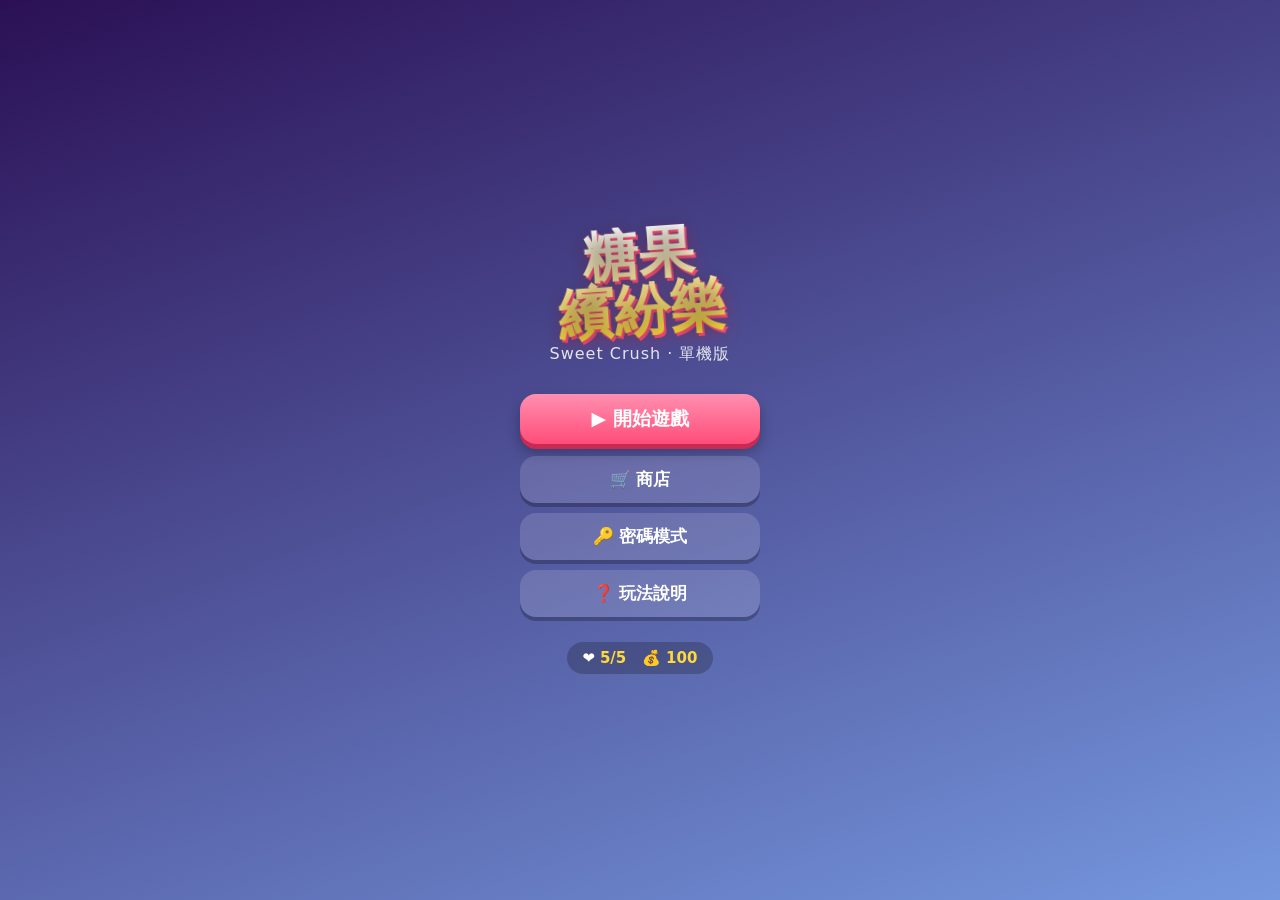
==== sweet-crush/index.html @ f41214f6 "重整結構：糖果遊戲移至 sweet-crush/ 子資料夾，根目錄新增程式集入口頁 Co-Authored-By: Claude Opus 4.8 (1M context) <noreply@anth" ====
<!DOCTYPE html>
<html lang="zh-Hant">
<head>
  <meta charset="UTF-8">
  <meta name="viewport" content="width=device-width, initial-scale=1.0, maximum-scale=1.0, user-scalable=no">
  <title>糖果繽紛樂 Sweet Crush</title>
  <link rel="stylesheet" href="css/style.css">
</head>
<body>
  <div id="app">

    <!-- ===== 首頁 ===== -->
    <section id="screen-home" class="screen active">
      <div class="home-inner">
        <h1 class="logo">糖果<br>繽紛樂</h1>
        <p class="subtitle">Sweet Crush · 單機版</p>
        <button id="btn-play" class="btn big">▶ 開始遊戲</button>
        <button id="btn-home-shop" class="btn ghost">🛒 商店</button>
        <button id="btn-home-code" class="btn ghost">🔑 密碼模式</button>
        <button id="btn-how" class="btn ghost">❓ 玩法說明</button>
        <div class="res-bar home-res">
          <span>❤️ <b class="res-lives">5/5</b><span class="res-life-timer"></span></span>
          <span>💰 <b class="res-coins">100</b></span>
        </div>
      </div>
    </section>

    <!-- ===== 關卡地圖 ===== -->
    <section id="screen-map" class="screen">
      <header class="topbar">
        <button id="btn-map-back" class="btn icon">←</button>
        <div class="res-bar">
          <span>❤️ <b class="res-lives">5/5</b><span class="res-life-timer"></span></span>
          <span>💰 <b class="res-coins">100</b></span>
        </div>
        <div class="topbar-actions">
          <button id="btn-map-shop" class="btn icon">🛒</button>
          <button id="btn-map-code" class="btn icon">🔑</button>
        </div>
      </header>
      <h2 class="screen-title">選擇關卡</h2>
      <div id="map-list" class="map-list"></div>
    </section>

    <!-- ===== 開始前 ===== -->
    <section id="screen-pre" class="screen">
      <div class="pre-card">
        <h2 id="pre-title">第 1 關</h2>
        <p id="pre-goal" class="pre-goal"></p>
        <button id="btn-pre-start" class="btn big">開始！</button>
        <button id="btn-pre-back" class="btn ghost">返回</button>
      </div>
    </section>

    <!-- ===== 遊戲畫面 ===== -->
    <section id="screen-game" class="screen">
      <header class="topbar game-top">
        <button id="btn-game-back" class="btn icon">←</button>
        <div class="hud-block"><span class="hud-label">分數</span><span id="hud-score" class="hud-val">0</span></div>
        <div class="hud-block"><span class="hud-label">步數</span><span id="hud-moves" class="hud-val">0</span></div>
        <button id="btn-game-code" class="btn icon">🔑</button>
      </header>

      <div class="goal-row">
        <div id="hud-goal" class="hud-goal"></div>
        <div class="goal-track"><div id="goal-bar" class="goal-bar"></div></div>
      </div>

      <div class="board-wrap">
        <div id="board" class="board"></div>
      </div>

      <div class="booster-bar">
        <button id="btn-hammer" class="booster"><span class="b-ico">🔨</span><span id="cnt-hammer" class="b-cnt">0</span></button>
        <button id="btn-shuffle" class="booster"><span class="b-ico">🔀</span><span id="cnt-shuffle" class="b-cnt">0</span></button>
        <button id="btn-moves" class="booster"><span class="b-ico">➕</span><span id="cnt-moves" class="b-cnt">0</span></button>
      </div>
    </section>

    <!-- ===== 彈窗 ===== -->
    <div id="modal-overlay" class="overlay"></div>

    <div id="modal-win" class="modal">
      <h2>🎉 過關！</h2>
      <div id="win-stars" class="big-stars"></div>
      <p>分數：<b id="win-score">0</b></p>
      <p>獲得金幣：<b id="win-coins">+0</b></p>
      <button id="btn-next" class="btn big">下一關 ▶</button>
      <button id="btn-win-map" class="btn ghost">關卡地圖</button>
    </div>

    <div id="modal-lose" class="modal">
      <h2>😢 失敗了</h2>
      <p id="lose-reason"></p>
      <p>分數：<b id="lose-score">0</b></p>
      <button id="btn-retry" class="btn big">重玩</button>
      <button id="btn-lose-map" class="btn ghost">關卡地圖</button>
    </div>

    <div id="modal-code" class="modal">
      <h2>🔑 密碼模式</h2>
      <p class="modal-sub">輸入密碼解鎖內容（取代課金）</p>
      <input id="code-input" class="code-input" type="text" placeholder="輸入密碼…" autocomplete="off">
      <button id="btn-code-redeem" class="btn big">兌換</button>
      <div id="code-result" class="code-result"></div>
      <button class="btn ghost" data-close>關閉</button>
    </div>

    <div id="modal-shop" class="modal">
      <h2>🛒 商店</h2>
      <p class="modal-sub">用金幣購買道具</p>
      <div id="shop-list" class="shop-list"></div>
      <div class="res-bar"><span>目前金幣：💰 <b class="res-coins">0</b></span></div>
      <button class="btn ghost" data-close>關閉</button>
    </div>

    <div id="modal-help" class="modal">
      <h2>❓ 玩法說明</h2>
      <div class="help-body">
        <p>🔄 <b>交換</b>相鄰糖果，湊成 3 顆以上同色即可消除。</p>
        <p>🍬 消除 <b>4 顆</b>一線 → <b>條紋糖</b>（清整行/整列）。</p>
        <p>✨ 消除 <b>L / T 形</b> → <b>包裝糖</b>（炸 3×3）。</p>
        <p>🌈 消除 <b>5 顆</b>一線 → <b>彩色炸彈</b>（清除同色全部）。</p>
        <p>💥 兩顆特殊糖<b>互相交換</b>會觸發更強組合技！</p>
        <p>🎯 分數關：步數內達標。🟦 果凍關：清光所有果凍格。</p>
        <p>🌰 食材關：把食材消到棋盤<b>最底部</b>收集（食材不能交換、不會被消除）。</p>
        <p>🧊 糖霜：擋住格子，<b>消除它旁邊</b>的糖果就能一層層打破。</p>
        <p>🕳️ 造型棋盤：後段關卡盤面不是方形，會有空洞。</p>
        <p>🔑 想要道具或解鎖內容？到「密碼模式」輸入密碼。</p>
      </div>
      <button class="btn ghost" data-close>知道了</button>
    </div>

    <div id="toast" class="toast"></div>
  </div>

  <script src="js/engine.js"></script>
  <script src="js/data.js"></script>
  <script src="js/game.js"></script>
  <script src="js/ui.js"></script>
  <script src="js/main.js"></script>
</body>
</html>
---- sweet-crush/css/style.css ----
/* =========================================================================
 * style.css — 糖果繽紛樂
 * ========================================================================= */
* { margin: 0; padding: 0; box-sizing: border-box; -webkit-tap-highlight-color: transparent; }
:root {
  --c0: #ff5a7a; --c1: #ff9f43; --c2: #ffd93b;
  --c3: #5fd068; --c4: #4aa8ff; --c5: #b46cff;
  --bg1: #2b1055; --bg2: #7597de;
}
html, body { height: 100%; }
body {
  font-family: "Segoe UI", "Microsoft JhengHei", system-ui, sans-serif;
  background: linear-gradient(160deg, var(--bg1), var(--bg2));
  color: #fff; overflow: hidden; user-select: none;
}
#app { position: relative; width: 100%; height: 100vh; }

/* ---------- 畫面 ---------- */
.screen {
  position: absolute; inset: 0;
  display: none; flex-direction: column; align-items: center;
  padding: 14px; overflow-y: auto;
}
.screen.active { display: flex; }

/* ---------- 按鈕 ---------- */
.btn {
  border: none; border-radius: 16px; cursor: pointer;
  font-weight: 800; font-family: inherit; color: #fff;
  background: linear-gradient(180deg, #ff8fb0, #ff4d79);
  box-shadow: 0 5px 0 #c92a52, 0 8px 14px rgba(0,0,0,.3);
  padding: 12px 22px; font-size: 17px; transition: transform .08s, box-shadow .08s;
}
.btn:active { transform: translateY(3px); box-shadow: 0 2px 0 #c92a52, 0 4px 8px rgba(0,0,0,.3); }
.btn.big { width: 240px; max-width: 80vw; margin: 7px 0; font-size: 19px; }
.btn.ghost {
  background: rgba(255,255,255,.14); box-shadow: 0 4px 0 rgba(0,0,0,.25);
  width: 240px; max-width: 80vw; margin: 5px 0;
}
.btn.ghost:active { box-shadow: 0 1px 0 rgba(0,0,0,.25); }
.btn.icon {
  width: 44px; height: 44px; padding: 0; font-size: 20px; border-radius: 12px;
  background: rgba(255,255,255,.16); box-shadow: 0 3px 0 rgba(0,0,0,.22);
}
.btn.small { padding: 8px 14px; font-size: 14px; }

/* ---------- 首頁 ---------- */
.home-inner { margin: auto; display: flex; flex-direction: column; align-items: center; }
.logo {
  font-size: 56px; line-height: 1; text-align: center; font-weight: 900;
  background: linear-gradient(180deg, #fff, #ffd93b);
  -webkit-background-clip: text; background-clip: text; color: transparent;
  text-shadow: 0 4px 16px rgba(0,0,0,.35); margin-bottom: 6px;
  transform: rotate(-4deg); filter: drop-shadow(2px 3px 0 #ff4d79);
}
.subtitle { opacity: .85; margin-bottom: 22px; letter-spacing: 1px; }
.home-res { margin-top: 20px; }

/* ---------- 資源列 / topbar ---------- */
.res-bar {
  display: flex; gap: 16px; background: rgba(0,0,0,.22);
  padding: 7px 16px; border-radius: 20px; font-size: 15px;
}
.res-bar b { color: #ffd93b; }
.topbar {
  width: 100%; max-width: 560px; display: flex; align-items: center;
  justify-content: space-between; gap: 8px; margin-bottom: 8px;
}
.topbar-actions { display: flex; gap: 6px; }
.screen-title { margin: 6px 0 14px; font-size: 22px; }

/* ---------- 關卡地圖 ---------- */
.map-list { width: 100%; max-width: 480px; display: flex; flex-direction: column; gap: 10px; padding-bottom: 30px; }
.map-node {
  display: flex; align-items: center; gap: 12px; cursor: pointer;
  background: rgba(255,255,255,.14); border-radius: 16px; padding: 12px 14px;
  box-shadow: 0 3px 0 rgba(0,0,0,.2); transition: transform .1s;
}
.map-node:active { transform: scale(.98); }
.map-node.locked { opacity: .5; cursor: default; }
.map-num {
  width: 40px; height: 40px; border-radius: 50%; flex-shrink: 0;
  display: grid; place-items: center; font-weight: 900; font-size: 18px;
  background: linear-gradient(180deg, #ffd93b, #ff9f43); color: #6b3b00;
}
.map-info { flex: 1; }
.map-type { font-weight: 700; }
.map-goal { font-size: 13px; opacity: .8; }
.map-stars { font-size: 16px; }
.star { color: rgba(255,255,255,.3); }
.star.on { color: #ffd93b; text-shadow: 0 0 6px #ffd93b; }

/* ---------- 開始前 ---------- */
.pre-card {
  margin: auto; background: rgba(0,0,0,.25); padding: 30px 26px; border-radius: 22px;
  text-align: center; display: flex; flex-direction: column; align-items: center; gap: 6px;
}
.pre-card h2 { font-size: 28px; margin-bottom: 8px; }
.pre-goal { font-size: 17px; margin-bottom: 18px; opacity: .95; }
.pre-tip { font-size: 13px; opacity: .8; }

/* ---------- 遊戲 HUD ---------- */
.game-top { max-width: 560px; }
.hud-block {
  background: rgba(0,0,0,.25); border-radius: 14px; padding: 5px 16px;
  display: flex; flex-direction: column; align-items: center; min-width: 78px;
}
.hud-label { font-size: 11px; opacity: .75; }
.hud-val { font-size: 22px; font-weight: 900; color: #ffd93b; }
.goal-row { width: 100%; max-width: 560px; margin-bottom: 10px; }
.hud-goal { font-size: 15px; margin-bottom: 4px; text-align: center; }
.goal-track { height: 9px; background: rgba(0,0,0,.3); border-radius: 6px; overflow: hidden; }
.goal-bar { height: 100%; width: 0; background: linear-gradient(90deg, #5fd068, #ffd93b); transition: width .3s; }

/* ---------- 棋盤 ---------- */
.board-wrap { display: grid; place-items: center; flex: 1; min-height: 0; }
.board {
  position: relative; border-radius: 16px; padding: 0;
  background: rgba(0,0,0,.22); box-shadow: inset 0 0 0 3px rgba(255,255,255,.08), 0 10px 30px rgba(0,0,0,.35);
  touch-action: none;
}
.board.hammer-cursor { cursor: crosshair; }
.jelly-layer { position: absolute; inset: 0; }
.slot {
  position: absolute; width: var(--cell); height: var(--cell);
  border-radius: 10px;
}
.slot.alt { background: rgba(255,255,255,.05); }
.slot.jelly1 { background: rgba(120,200,255,.38); box-shadow: inset 0 0 0 2px rgba(180,230,255,.5); }
.slot.jelly2 { background: rgba(120,200,255,.6); box-shadow: inset 0 0 0 3px rgba(180,230,255,.7); }
/* 空洞：該格不存在 */
.slot.hole { background: transparent !important; box-shadow: none !important; }
/* 糖霜：覆蓋該格，要消旁邊才會破 */
.slot.ice {
  z-index: 3;
  background:
    repeating-linear-gradient(45deg, rgba(255,255,255,.55) 0 5px, rgba(200,235,255,.55) 5px 10px);
  box-shadow: inset 0 0 0 2px rgba(255,255,255,.85), inset 0 0 8px rgba(150,200,255,.7);
  border-radius: 8px;
}
.slot.ice2 { box-shadow: inset 0 0 0 4px #fff, inset 0 0 10px rgba(120,180,255,.9); }
.slot.ice::after {
  content: "🧊"; position: absolute; inset: 0; display: grid; place-items: center;
  font-size: calc(var(--cell) * .5); opacity: .9;
}

/* ---------- 糖果 ----------
 * 外層 .candy 只負責「定位」(translate)，內層 .ci 負責顏色與縮放動畫，
 * 兩者分離，避免動畫的 scale 覆蓋掉定位的 translate。
 */
.candy {
  position: absolute; width: var(--cell); height: var(--cell);
  will-change: transform; z-index: 2;
  transition: transform .28s cubic-bezier(.34,1.3,.64,1);
}
.candy.no-anim { transition: none !important; }
.ci {
  position: absolute; inset: 0; display: grid; place-items: center;
  transition: transform .12s; will-change: transform;
}
.ci .fruit { font-size: calc(var(--cell) * .74); line-height: 1; filter: drop-shadow(0 2px 3px rgba(0,0,0,.4)); pointer-events: none; }
/* 不再有彩色圓盤，::after 只作為特殊糖效果的圖層 */
.ci::after {
  content: ""; position: absolute; inset: 12%;
  border-radius: 40%; z-index: -1;
}

.candy.selected { z-index: 5; }
.candy.selected .ci { transform: scale(1.14); }
.candy.selected .ci::after { box-shadow: 0 0 0 3px #fff, 0 0 10px 2px rgba(255,255,255,.6); }

/* 條紋糖 */
.ci.striped-h::after,
.ci.striped-v::after {
  background-image: repeating-linear-gradient(var(--ang), rgba(255,255,255,0) 0 6px, rgba(255,255,255,.55) 6px 10px);
}
.ci.striped-h::after { --ang: 0deg; }
.ci.striped-v::after { --ang: 90deg; }
/* 包裝糖 */
.ci.wrapped::after {
  box-shadow: inset 0 0 0 3px rgba(255,255,255,.85), 0 0 14px 3px rgba(255,255,255,.7),
              inset 0 -3px 6px rgba(0,0,0,.25);
  animation: wrapglow 1s infinite alternate;
}
@keyframes wrapglow { to { box-shadow: inset 0 0 0 3px #fff, 0 0 22px 6px rgba(255,255,255,.95), inset 0 -3px 6px rgba(0,0,0,.25); } }
/* 彩色炸彈 */
.ci.bomb::after {
  background: conic-gradient(#ff5a7a, #ff9f43, #ffd93b, #5fd068, #4aa8ff, #b46cff, #ff5a7a);
  box-shadow: inset 0 0 0 3px rgba(0,0,0,.35), 0 0 14px rgba(255,255,255,.6);
  animation: spin 3s linear infinite;
}
.ci.bomb .bombcore {
  font-size: calc(var(--cell) * .42); color: #fff; z-index: 1;
  text-shadow: 0 0 6px #000; pointer-events: none;
}
@keyframes spin { to { transform: rotate(360deg); } }

.candy.clearing { z-index: 6; }
.candy.clearing .ci { animation: pop-out .23s ease forwards; }
@keyframes pop-out {
  40% { transform: scale(1.25); opacity: 1; }
  100% { transform: scale(0); opacity: 0; }
}
.candy.pop .ci { animation: pop-in .32s ease; }
@keyframes pop-in { 0% { transform: scale(.2); } 60% { transform: scale(1.3); } 100% { transform: scale(1); } }

/* 食材：會掉落、不參與配對 */
.ci.ingredient .fruit { font-size: calc(var(--cell) * .66); }
.ci.ingredient::after {
  background: radial-gradient(circle at 35% 30%, #b9793f, #6e3f15);
  box-shadow: inset 0 0 0 2px rgba(255,255,255,.35), 0 0 8px rgba(0,0,0,.4);
  opacity: .95;
}

/* ---------- 道具列 ---------- */
.booster-bar { display: flex; gap: 14px; margin: 10px 0 4px; }
.booster {
  position: relative; width: 58px; height: 58px; border: none; cursor: pointer;
  border-radius: 16px; background: rgba(255,255,255,.16); box-shadow: 0 4px 0 rgba(0,0,0,.22);
  font-size: 26px; transition: transform .08s;
}
.booster:active { transform: translateY(3px); box-shadow: 0 1px 0 rgba(0,0,0,.22); }
.booster.active { background: #ffd93b; box-shadow: 0 0 0 3px #fff, 0 4px 0 #b58900; }
.b-cnt {
  position: absolute; right: -4px; bottom: -4px; min-width: 20px; height: 20px;
  background: #ff4d79; border-radius: 10px; font-size: 12px; font-weight: 800;
  display: grid; place-items: center; padding: 0 4px; box-shadow: 0 2px 4px rgba(0,0,0,.3);
}

/* ---------- 彈窗 ---------- */
.overlay { position: absolute; inset: 0; background: rgba(0,0,0,.55); display: none; z-index: 50; }
.overlay.open { display: block; }
.modal {
  position: absolute; top: 50%; left: 50%; transform: translate(-50%, -50%) scale(.9);
  width: 340px; max-width: 90vw; background: linear-gradient(160deg, #3a2a6e, #5a4a9e);
  border-radius: 24px; padding: 24px 22px; text-align: center; z-index: 60;
  box-shadow: 0 20px 50px rgba(0,0,0,.5), inset 0 0 0 2px rgba(255,255,255,.12);
  display: none; max-height: 88vh; overflow-y: auto;
}
.modal.open { display: block; animation: modal-in .25s ease forwards; }
@keyframes modal-in { to { transform: translate(-50%, -50%) scale(1); } }
.modal h2 { font-size: 26px; margin-bottom: 12px; }
.modal p { margin: 6px 0; }
.modal .btn { margin-top: 10px; }
.modal-sub { opacity: .8; font-size: 14px; margin-bottom: 12px !important; }
.big-stars { font-size: 40px; margin: 8px 0; }
.big-stars .star.on { color: #ffd93b; text-shadow: 0 0 12px #ffd93b; }

.code-input {
  width: 100%; padding: 13px 16px; border-radius: 14px; border: none;
  font-size: 18px; text-align: center; font-weight: 700; letter-spacing: 2px;
  text-transform: uppercase; margin-bottom: 10px; font-family: inherit;
}
.code-result { min-height: 22px; font-weight: 700; margin: 8px 0; }
.code-result.ok { color: #8fffa0; }
.code-result.err { color: #ff9a9a; }
.code-hints {
  text-align: left; font-size: 12px; opacity: .8; line-height: 1.7;
  background: rgba(0,0,0,.25); border-radius: 12px; padding: 10px 12px; margin: 10px 0;
}

.shop-list { display: flex; flex-direction: column; gap: 10px; margin: 8px 0 14px; }
.shop-row {
  display: flex; align-items: center; justify-content: space-between;
  background: rgba(0,0,0,.22); border-radius: 14px; padding: 10px 14px; font-weight: 700;
}
.help-body { text-align: left; font-size: 14px; line-height: 1.9; margin: 8px 0; }

/* ---------- Toast ---------- */
.toast {
  position: absolute; bottom: 80px; left: 50%; transform: translateX(-50%) translateY(20px);
  background: rgba(0,0,0,.82); padding: 11px 20px; border-radius: 20px;
  font-size: 14px; opacity: 0; pointer-events: none; transition: all .3s; z-index: 80;
  max-width: 90vw; text-align: center;
}
.toast.show { opacity: 1; transform: translateX(-50%) translateY(0); }
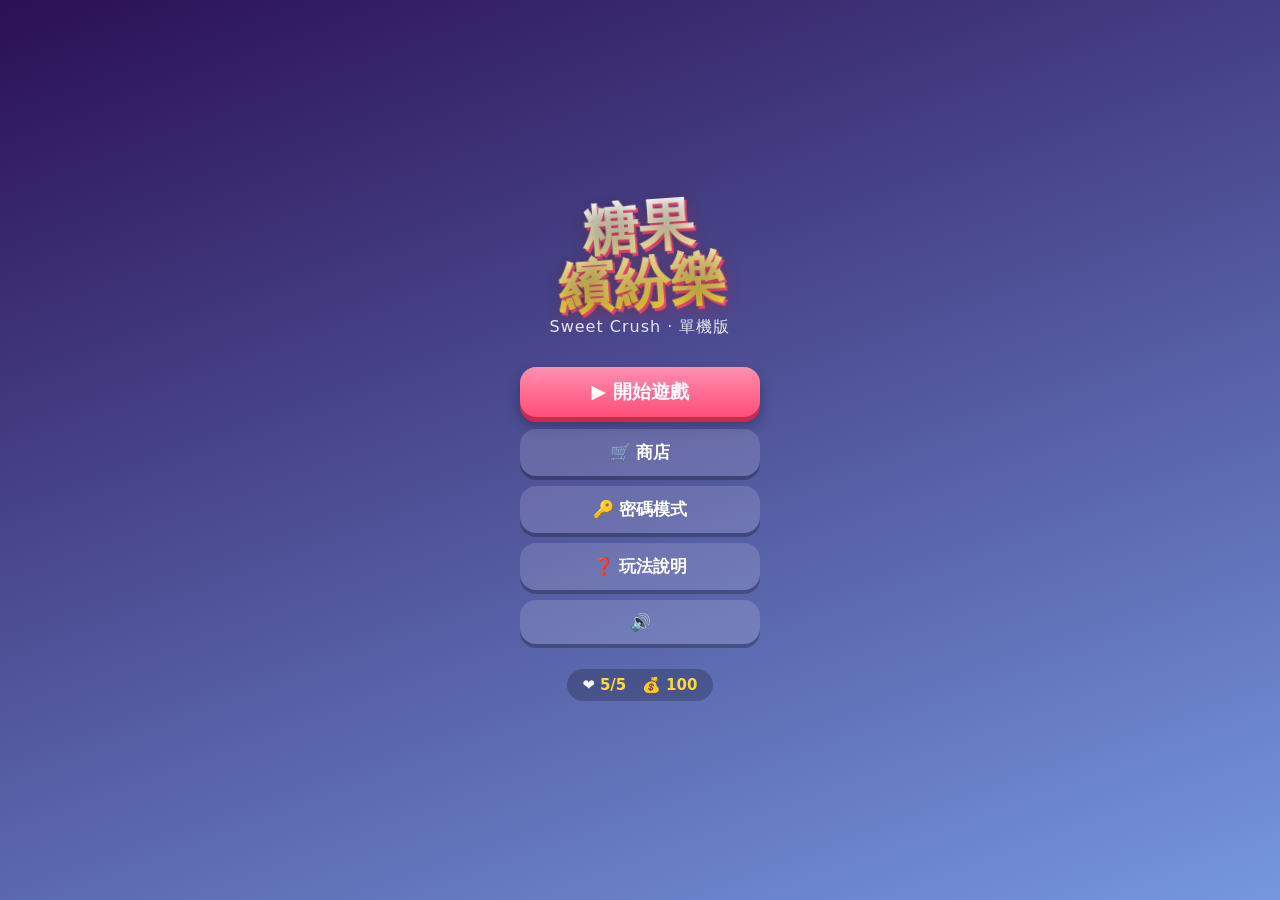
==== commit f3344d9c: "擴充至400關＋專家難度、魔王關隨機、消除音效、障礙關分數平衡 - 關卡由200擴充至400，201~400為專家區（每步需求1200~1500，靠特殊糖與道具達成） - 201關後障礙多層化（果凍/" ====
--- a/sweet-crush/index.html
+++ b/sweet-crush/index.html
@@ -18,6 +18,7 @@
         <button id="btn-home-shop" class="btn ghost">🛒 商店</button>
         <button id="btn-home-code" class="btn ghost">🔑 密碼模式</button>
         <button id="btn-how" class="btn ghost">❓ 玩法說明</button>
+        <button class="btn ghost btn-mute" title="音效開關">🔊</button>
         <div class="res-bar home-res">
           <span>❤️ <b class="res-lives">5/5</b><span class="res-life-timer"></span></span>
           <span>💰 <b class="res-coins">100</b></span>
@@ -36,6 +37,7 @@
         <div class="topbar-actions">
           <button id="btn-map-shop" class="btn icon">🛒</button>
           <button id="btn-map-code" class="btn icon">🔑</button>
+          <button class="btn icon btn-mute" title="音效開關">🔊</button>
         </div>
       </header>
       <h2 class="screen-title">選擇關卡</h2>
@@ -58,6 +60,7 @@
         <button id="btn-game-back" class="btn icon">←</button>
         <div class="hud-block"><span class="hud-label">分數</span><span id="hud-score" class="hud-val">0</span></div>
         <div class="hud-block"><span class="hud-label">步數</span><span id="hud-moves" class="hud-val">0</span></div>
+        <button class="btn icon btn-mute" title="音效開關">🔊</button>
         <button id="btn-game-code" class="btn icon">🔑</button>
       </header>
 
@@ -136,6 +139,7 @@
 
   <script src="js/engine.js"></script>
   <script src="js/data.js"></script>
+  <script src="js/audio.js"></script>
   <script src="js/game.js"></script>
   <script src="js/ui.js"></script>
   <script src="js/main.js"></script>
